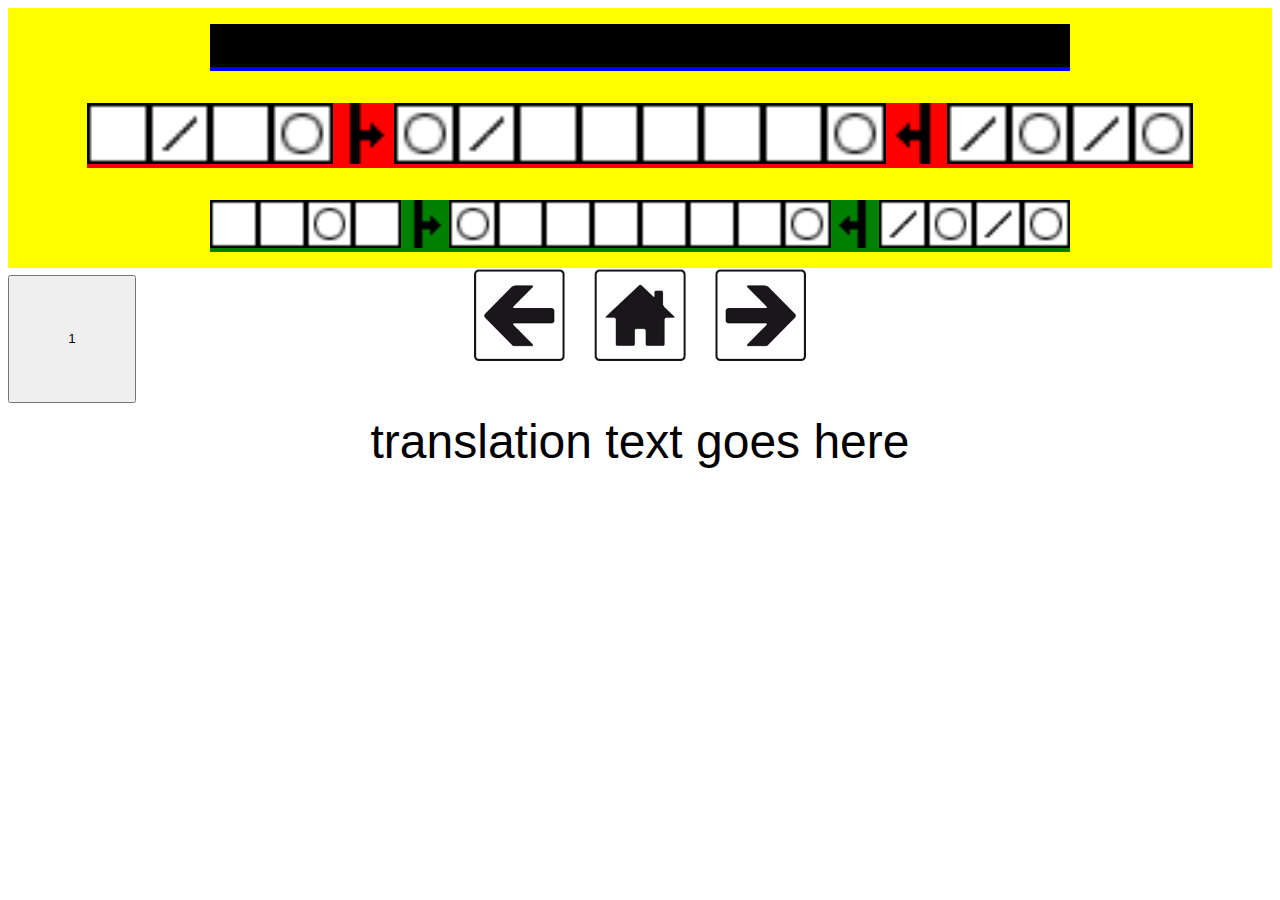
==== index.html @ 5525c827 "First commit" ====
<!DOCTYPE html>
<html>
<head>
 <meta charset="utf-8">
 <title>Pattern Block</title>
 <link rel="stylesheet" href="css/main.css">
 <script src="http://code.jquery.com/jquery-1.11.0.min.js"></script>
</head>
<body>
    
    <div id = "grids">
        <div id = "last"></div>
        <div id = "current"></div>
        <div id = "next"></div>
    </div> <!-- ending #grids -->
    

    <div id = "nav">
        <img src = "/img/back.png" id = "back" />
        <img src = "/img/reset.png" id = "reset" />
        <img src = "/img/fwd.png" id = "fwd" />
    </div>
    
    <button id = "rowCount">1</button>
    
    <div id = "translation">
        <p>translation text goes here</p>
    </div>
    <script src="js/js.js"></script>
</body>
</html>
---- css/main.css ----
@charset "UTF-8";

#grids {
    width: 100%;
    background-color: yellow;
    text-align: center;
}

#current  p{
    background-color: red;
    display: inline-block;
}

#last p{
    background-color: blue;
    display: inline-block;
}

#next p{
    background-color: green;
    display: inline-block;
}

#nav {
    float: none;
    text-align: center;
    width: 100%;
}

#rowCount {
    float: left;
}

#nav img {
    margin: 0.1% 1%;
}

#translation {
    text-align: center;
}

#translation p {
    font-size: 3em;
    font-family: sans-serif;
    clear: both;
}
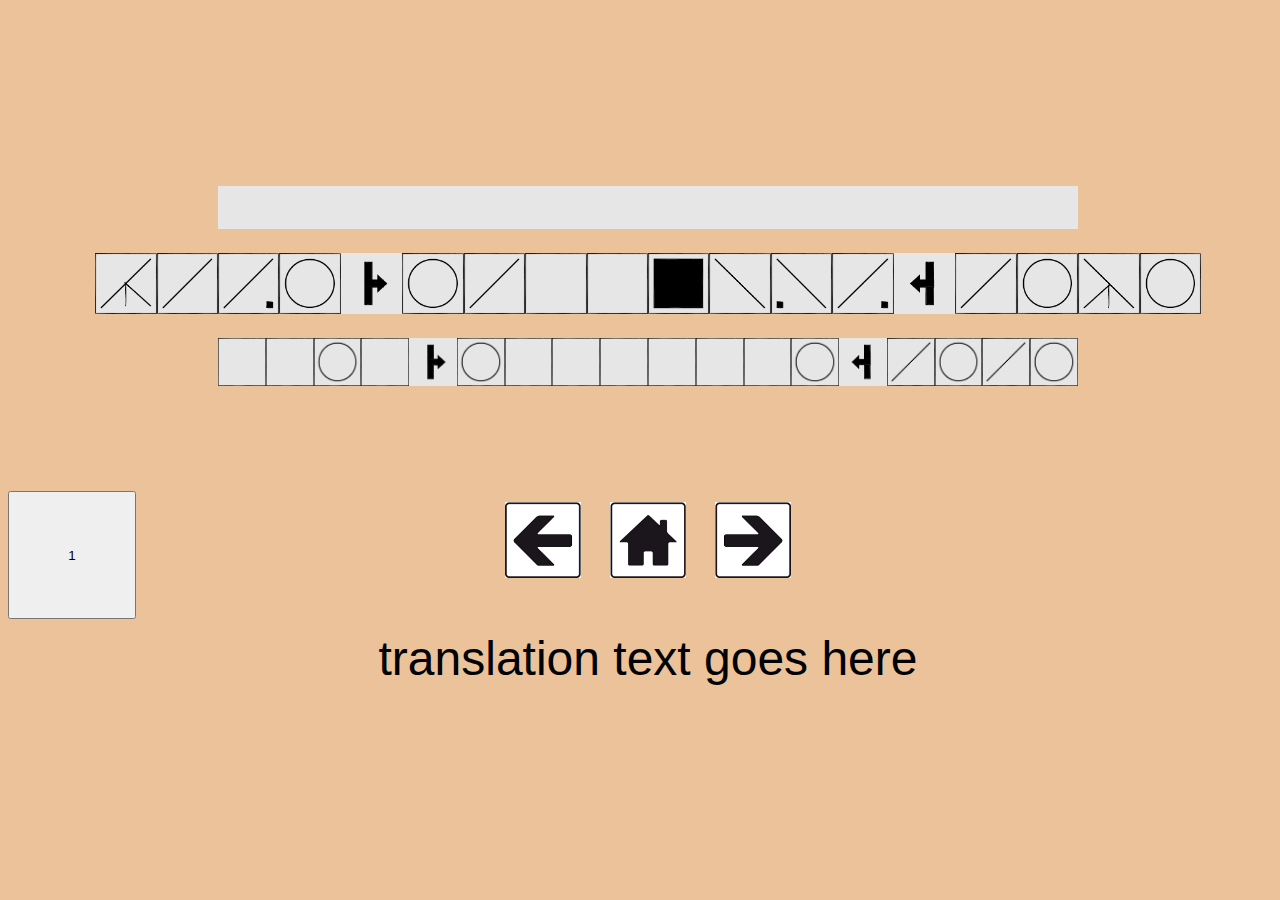
==== commit 8936fb6a: "updated the images for better resolution at higher sizes than 18px and centered/cleaned up the UI" ====
--- a/index.html
+++ b/index.html
@@ -7,25 +7,26 @@
  <script src="http://code.jquery.com/jquery-1.11.0.min.js"></script>
 </head>
 <body>
-    
+    <div class = "centered">
     <div id = "grids">
         <div id = "last"></div>
         <div id = "current"></div>
         <div id = "next"></div>
     </div> <!-- ending #grids -->
+        
     
-
     <div id = "nav">
         <img src = "/img/back.png" id = "back" />
         <img src = "/img/reset.png" id = "reset" />
         <img src = "/img/fwd.png" id = "fwd" />
     </div>
-    
+        
     <button id = "rowCount">1</button>
     
     <div id = "translation">
         <p>translation text goes here</p>
     </div>
+    </div>
     <script src="js/js.js"></script>
 </body>
 </html>--- a/css/main.css
+++ b/css/main.css
@@ -1,24 +1,32 @@
 @charset "UTF-8";
 
+body {
+    background-color: #EBC299;
+}
+
 #grids {
-    width: 100%;
-    background-color: yellow;
+    width: 95%;
+    margin-left: auto;
+    margin-right: auto;
     text-align: center;
 }
 
-#current  p{
-    background-color: red;
+#current  img{
     display: inline-block;
+    background-color: #E6E6E6;
+    margin-top: 1.25em;
 }
 
-#last p{
-    background-color: blue;
+#last img{
     display: inline-block;
+    background-color: #E6E6E6;
+    margin-top: 1.25em;
 }
 
-#next p{
-    background-color: green;
+#next img{
     display: inline-block;
+    background-color: #E6E6E6;
+    margin-top: 1.25em;
 }
 
 #nav {
@@ -33,6 +41,7 @@
 
 #nav img {
     margin: 0.1% 1%;
+    margin-top: 7em;
 }
 
 #translation {
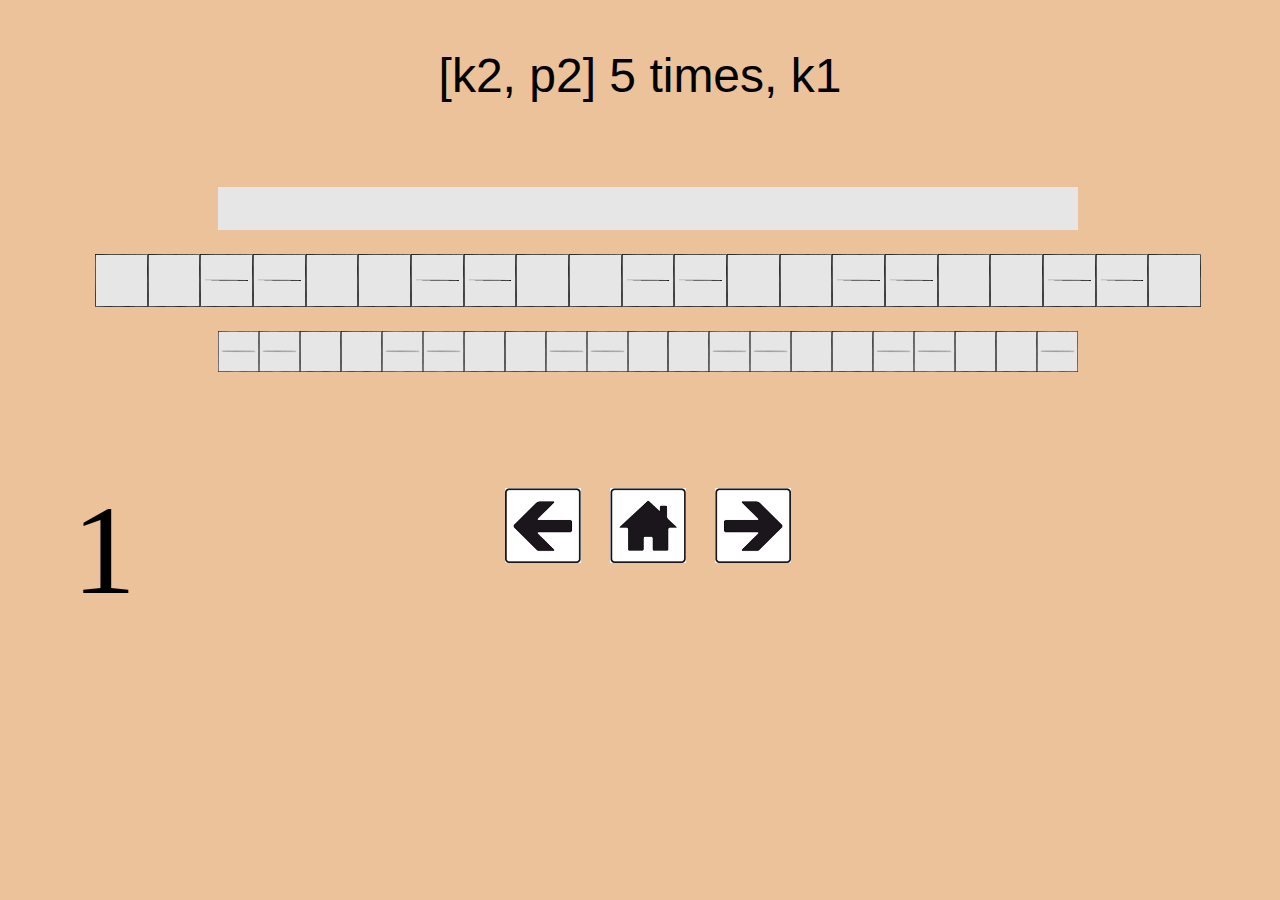
==== commit 463f2476: "Fixed my stupids in index.html with img tags" ====
--- a/index.html
+++ b/index.html
@@ -7,6 +7,10 @@
  <script src="http://code.jquery.com/jquery-1.11.0.min.js"></script>
 </head>
 <body>
+    <div id = "translation">
+        <p>translation text goes here</p>
+    </div>
+    
     <div class = "centered">
     <div id = "grids">
         <div id = "last"></div>
@@ -16,17 +20,14 @@
         
     
     <div id = "nav">
-        <img src = "/img/back.png" id = "back" />
-        <img src = "/img/reset.png" id = "reset" />
-        <img src = "/img/fwd.png" id = "fwd" />
+        <img src = "img/back.png" id = "back" />
+        <img src = "img/reset.png" id = "reset" />
+        <img src = "img/fwd.png" id = "fwd" />
     </div>
         
-    <button id = "rowCount">1</button>
+    <p id = "rowCount">1</button>
     
-    <div id = "translation">
-        <p>translation text goes here</p>
     </div>
-    </div>
-    <script src="js/js.js"></script>
+    <script src="js/main.js"></script>
 </body>
-</html>+</html>
